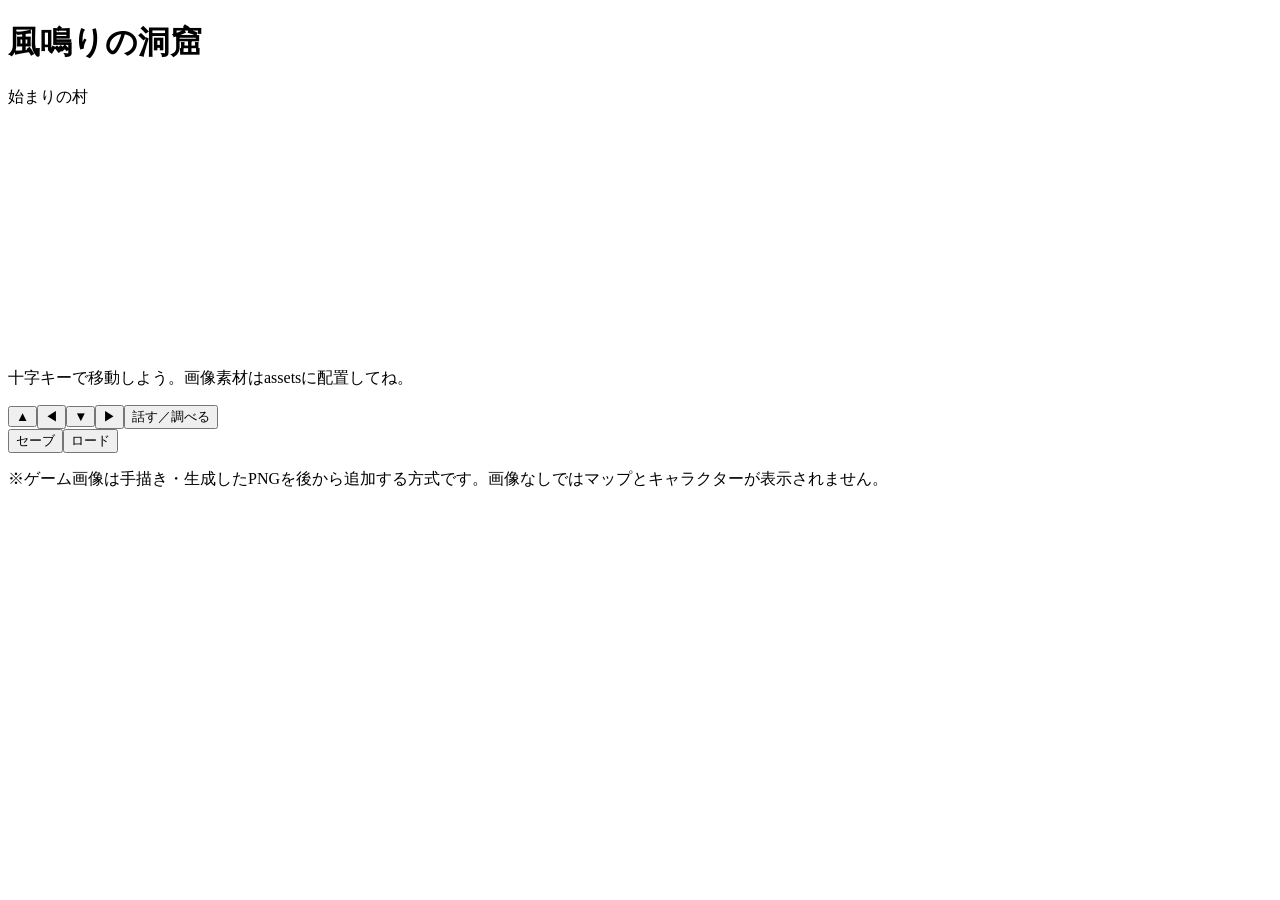
==== index.html @ 0caa6afa "Add RPG browser starter: index.html" ====
<!doctype html>
<html lang="ja"><head><meta charset="utf-8"><meta name="viewport" content="width=device-width,initial-scale=1,viewport-fit=cover"><title>風鳴りの洞窟 | Fantasy RPG</title><link rel="stylesheet" href="style.css"></head>
<body><main><h1>風鳴りの洞窟</h1><div id="place">始まりの村</div><div id="status"></div><canvas id="game" width="320" height="240" aria-label="ゲーム画面"></canvas><p id="message" role="status">十字キーで移動しよう。画像素材はassetsに配置してね。</p>
<section id="battle" hidden><div id="enemy-name"></div><img id="enemy-img" alt="敵"><p id="battle-msg"></p><div id="battle-menu"></div></section>
<div class="pad"><button data-dir="up" class="up">▲</button><button data-dir="left" class="left">◀</button><button data-dir="down" class="down">▼</button><button data-dir="right" class="right">▶</button><button id="interact" class="action">話す／調べる</button></div><div class="system"><button id="save">セーブ</button><button id="load">ロード</button></div>
<p class="note">※ゲーム画像は手描き・生成したPNGを後から追加する方式です。画像なしではマップとキャラクターが表示されません。</p></main><script src="game.js"></script></body></html>
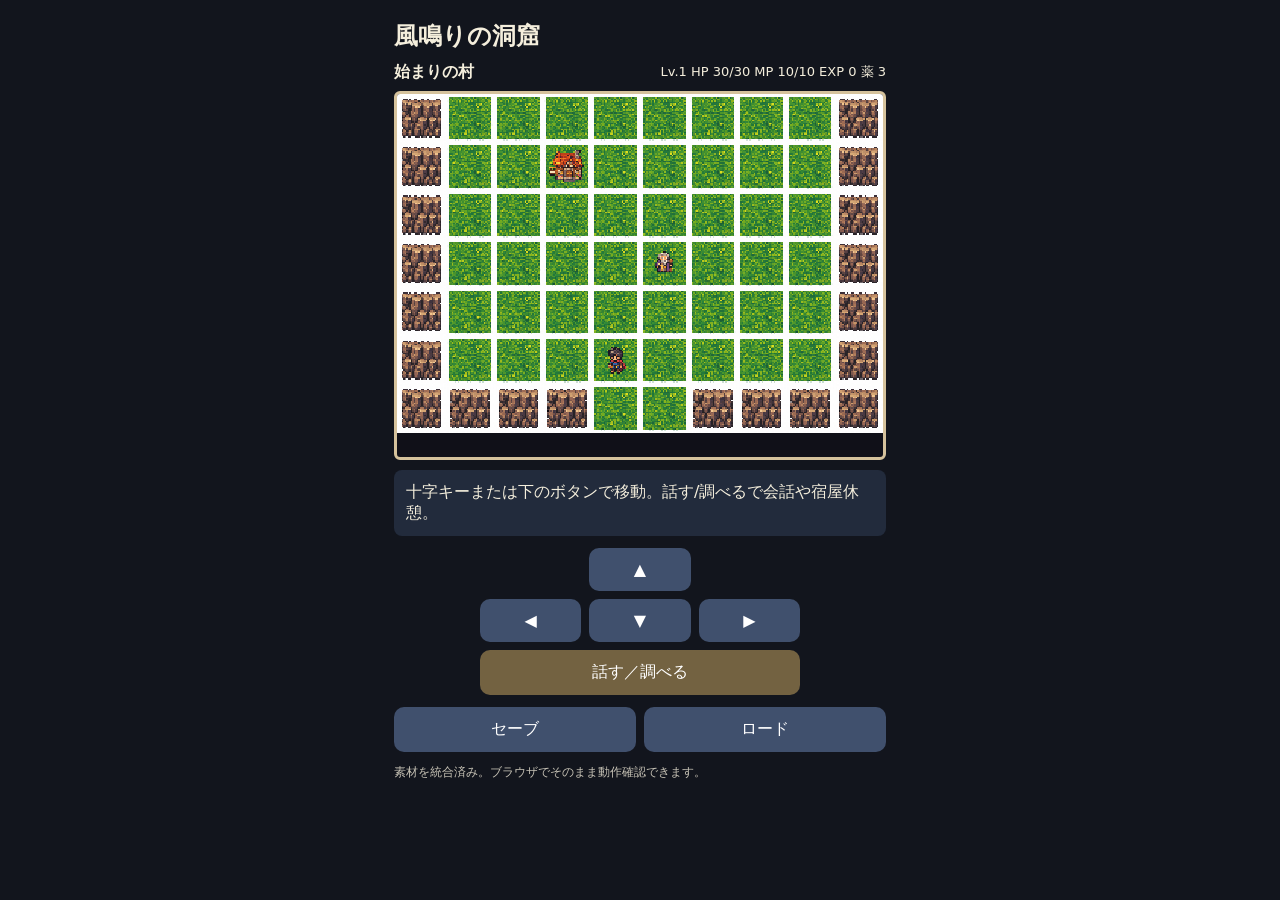
==== commit 5e42b172: "Embed generated sprite assets and playable game into standalone homepage" ====
--- a/index.html
+++ b/index.html
@@ -1,6 +1,178 @@
 <!doctype html>
-<html lang="ja"><head><meta charset="utf-8"><meta name="viewport" content="width=device-width,initial-scale=1,viewport-fit=cover"><title>風鳴りの洞窟 | Fantasy RPG</title><link rel="stylesheet" href="style.css"></head>
-<body><main><h1>風鳴りの洞窟</h1><div id="place">始まりの村</div><div id="status"></div><canvas id="game" width="320" height="240" aria-label="ゲーム画面"></canvas><p id="message" role="status">十字キーで移動しよう。画像素材はassetsに配置してね。</p>
-<section id="battle" hidden><div id="enemy-name"></div><img id="enemy-img" alt="敵"><p id="battle-msg"></p><div id="battle-menu"></div></section>
-<div class="pad"><button data-dir="up" class="up">▲</button><button data-dir="left" class="left">◀</button><button data-dir="down" class="down">▼</button><button data-dir="right" class="right">▶</button><button id="interact" class="action">話す／調べる</button></div><div class="system"><button id="save">セーブ</button><button id="load">ロード</button></div>
-<p class="note">※ゲーム画像は手描き・生成したPNGを後から追加する方式です。画像なしではマップとキャラクターが表示されません。</p></main><script src="game.js"></script></body></html>+<html lang="ja">
+<head>
+  <meta charset="utf-8">
+  <meta name="viewport" content="width=device-width,initial-scale=1,viewport-fit=cover">
+  <title>風鳴りの洞窟 | Fantasy RPG</title>
+  <style>*{box-sizing:border-box}body{margin:0;background:#12151d;color:#f4eedc;font-family:system-ui,"Hiragino Kaku Gothic ProN",sans-serif}button{font:inherit}.wrap{max-width:520px;margin:auto;padding:14px}h1{font-size:24px;margin:6px 0 10px}.meta{display:flex;justify-content:space-between;gap:12px;align-items:center;flex-wrap:wrap}#place{font-weight:700}#status{font-size:13px;min-height:20px}canvas{display:block;width:100%;aspect-ratio:4/3;image-rendering:pixelated;background:#101018;border:3px solid #d5c29c;border-radius:6px;margin-top:8px}#message,#battle{background:#222b3c;padding:12px;border-radius:8px;margin:10px 0}#message{min-height:72px}.battle-head{margin-bottom:8px}.battle-body{display:flex;gap:12px;align-items:center}#enemy-img{width:96px;height:96px;image-rendering:pixelated;background:rgba(255,255,255,.06);border-radius:6px}.battle-menu{display:grid;grid-template-columns:repeat(2,minmax(0,1fr));gap:8px;margin-top:10px}.battle-menu button,.system button,.pad button{appearance:none;border:none;border-radius:10px;background:#40506d;color:#fff;padding:12px 10px}.battle-menu button:active,.system button:active,.pad button:active{transform:translateY(1px);filter:brightness(.95)}.pad{display:grid;grid-template-columns:repeat(3,1fr);gap:8px;max-width:320px;margin:12px auto}.pad .up{grid-column:2}.pad .left{grid-column:1;grid-row:2}.pad .down{grid-column:2;grid-row:2}.pad .right{grid-column:3;grid-row:2}.pad .action{grid-column:1 / span 3;background:#736241}.system{display:grid;grid-template-columns:1fr 1fr;gap:8px}.note{font-size:12px;opacity:.8}@media (min-width:540px){#message{min-height:56px}}</style>
+</head>
+<body>
+  <main class="wrap">
+    <h1>風鳴りの洞窟</h1>
+    <div class="meta">
+      <div id="place">始まりの村</div>
+      <div id="status"></div>
+    </div>
+
+    <canvas id="game" width="320" height="240" aria-label="ゲーム画面"></canvas>
+    <p id="message" role="status">十字キーまたは下のボタンで移動。話す/調べるで会話や宿屋休憩。</p>
+
+    <section id="battle" hidden>
+      <div class="battle-head">
+        <strong id="enemy-name"></strong>
+      </div>
+      <div class="battle-body">
+        <img id="enemy-img" alt="敵" width="96" height="96">
+        <p id="battle-msg"></p>
+      </div>
+      <div id="battle-menu" class="battle-menu"></div>
+    </section>
+
+    <div class="pad">
+      <button data-dir="up" class="up">▲</button>
+      <button data-dir="left" class="left">◀</button>
+      <button data-dir="down" class="down">▼</button>
+      <button data-dir="right" class="right">▶</button>
+      <button id="interact" class="action">話す／調べる</button>
+    </div>
+
+    <div class="system">
+      <button id="save">セーブ</button>
+      <button id="load">ロード</button>
+    </div>
+
+    <p class="note">素材を統合済み。ブラウザでそのまま動作確認できます。</p>
+  </main>
+  <script>const TILE=32, VIEW_W=320, VIEW_H=240;
+const maps={
+  village:{name:"始まりの村",rows:["##########","#........#","#..H.....#","#........#","#....N...#","#........#","#........#","####..####"],npc:{x:5,y:4,text:"長老『風鳴りの洞窟に異変がある。気をつけてな。』"},exits:[{x:4,y:7,to:"field",tx:3,ty:6},{x:5,y:7,to:"field",tx:4,ty:6}]},
+  field:{name:"小さな草原",rows:["############","#..........#","#.......C..#","#..........#","#..........#","#..........#","#..........#","#..........#","###..#######"],exits:[{x:3,y:8,to:"village",tx:4,ty:6},{x:4,y:8,to:"village",tx:5,ty:6},{x:8,y:2,to:"cave",tx:1,ty:5}]},
+  cave:{name:"風鳴りの洞窟",rows:["##########","#........#","#..###...#","#..#.....#","#........#","#........#","#........#","##########"],boss:{x:7,y:2},exits:[{x:1,y:5,to:"field",tx:8,ty:3}]}
+};
+const fresh=()=>({map:"village",x:4,y:6,hp:30,maxHp:30,mp:10,maxMp:10,atk:8,level:1,exp:0,potions:3,steps:0,bossDefeated:false});
+let state=fresh(), enemy=null;
+const el=id=>document.getElementById(id);
+const canvas=el('game');
+const ctx=canvas.getContext('2d');
+ctx.imageSmoothingEnabled=false;
+const files={ground:'[data-uri]',wall:'[data-uri]',house:'[data-uri]',cave:'[data-uri]',npc:'[data-uri]',hero:'[data-uri]',slime:'[data-uri]',guardian:'[data-uri]'};
+const imgs={};
+for(const [name,file] of Object.entries(files)){
+  const img=new Image();
+  img.src=file;
+  img.onload=()=>render();
+  imgs[name]=img;
+}
+function tell(msg){el('message').textContent=msg;}
+function showStats(){
+  el('place').textContent=maps[state.map].name;
+  el('status').textContent=`Lv.${state.level} HP ${state.hp}/${state.maxHp} MP ${state.mp}/${state.maxMp} EXP ${state.exp} 薬 ${state.potions}`;
+}
+function cell(m,x,y){return m.rows[y]?.[x] ?? '#';}
+function paint(name,x,y,w=TILE,h=TILE){const img=imgs[name];if(img?.complete)ctx.drawImage(img,x,y,w,h);}
+function render(){
+  const m=maps[state.map];
+  ctx.clearRect(0,0,VIEW_W,VIEW_H);
+  const maxCamX=Math.max(0,m.rows[0].length-10), maxCamY=Math.max(0,m.rows.length-7);
+  const camX=Math.max(0,Math.min(maxCamX,state.x-4));
+  const camY=Math.max(0,Math.min(maxCamY,state.y-3));
+  const ox=camX*TILE, oy=camY*TILE;
+  for(let y=0;y<m.rows.length;y++){
+    for(let x=0;x<m.rows[0].length;x++){
+      const c=cell(m,x,y), px=x*TILE-ox, py=y*TILE-oy;
+      paint('ground',px,py);
+      if(c==='#') paint('wall',px,py);
+      if(c==='H') paint('house',px,py);
+      if(c==='C') paint('cave',px,py);
+      if(c==='N') paint('npc',px,py);
+    }
+  }
+  if(m.boss && !state.bossDefeated) paint('guardian',m.boss.x*TILE-ox,m.boss.y*TILE-oy);
+  paint('hero',state.x*TILE-ox,state.y*TILE-oy);
+  showStats();
+}
+function warp(to,x,y){state.map=to;state.x=x;state.y=y;tell(maps[to].name+'に入った。');render();}
+function move(dx,dy){
+  if(enemy) return;
+  const m=maps[state.map];
+  const x=state.x+dx, y=state.y+dy;
+  if(x<0||y<0||x>=m.rows[0].length||y>=m.rows.length) return;
+  const exit=m.exits.find(e=>e.x===x && e.y===y);
+  if(exit){warp(exit.to,exit.tx,exit.ty);return;}
+  if(cell(m,x,y)==='#') return;
+  if(m.npc && m.npc.x===x && m.npc.y===y){tell(m.npc.text);return;}
+  state.x=x; state.y=y; state.steps++;
+  if(m.boss && !state.bossDefeated && m.boss.x===x && m.boss.y===y){battle(true);return;}
+  if(state.map!=='village' && state.steps%7===0 && Math.random()<0.65){battle(false);return;}
+  render();
+}
+function interact(){
+  if(enemy) return;
+  const m=maps[state.map];
+  if(m.npc && Math.abs(state.x-m.npc.x)+Math.abs(state.y-m.npc.y)<=1){tell(m.npc.text);return;}
+  if(state.map==='village' && Math.abs(state.x-3)+Math.abs(state.y-2)<=1){state.hp=state.maxHp;state.mp=state.maxMp;tell('宿屋で休んだ。HPとMPが全回復した。');render();return;}
+  tell('特に何もない。');
+}
+function battle(isBoss){
+  enemy=isBoss?{name:'洞窟の守護者',hp:48,atk:7,exp:20,boss:true,img:'guardian'}:{name:'スライム',hp:15,atk:4,exp:5,boss:false,img:'slime'};
+  el('battle').hidden=false;
+  el('enemy-name').textContent=enemy.name;
+  el('enemy-img').src=imgs[enemy.img].src;
+  const menu=el('battle-menu');
+  menu.replaceChildren();
+  [['攻撃','attack'],['魔法 MP3','magic'],['ポーション','potion'],['逃げる','run']].forEach(([label,action])=>{
+    const b=document.createElement('button');b.textContent=label;b.onclick=()=>turn(action);menu.append(b);
+  });
+  sayBattle(enemy.name+'が現れた！');
+}
+function sayBattle(s){el('battle-msg').textContent=s;tell(s);}
+function endBattle(){enemy=null;el('battle').hidden=true;render();}
+function turn(action){
+  if(!enemy) return;
+  let s='';
+  if(action==='run'){
+    if(enemy.boss) s='守護者からは逃げられない！';
+    else if(Math.random()<0.75){sayBattle('逃げ切った！');endBattle();return;}
+    else s='逃げられなかった！';
+  } else if(action==='potion'){
+    if(!state.potions){sayBattle('ポーションがない！');return;}
+    state.potions--; const heal=Math.min(20,state.maxHp-state.hp); state.hp+=heal; s=`HPを${heal}回復！`;
+  } else if(action==='magic'){
+    if(state.mp<3){sayBattle('MPが足りない！');return;}
+    state.mp-=3; const d=12+Math.floor(Math.random()*5); enemy.hp-=d; s=`ファイア！ ${d}ダメージ！`;
+  } else {
+    const d=Math.max(1,state.atk+Math.floor(Math.random()*5)-2); enemy.hp-=d; s=`攻撃！ ${d}ダメージ！`;
+  }
+  if(enemy.hp<=0){
+    s+=` ${enemy.name}を倒した！`; state.exp+=enemy.exp;
+    if(enemy.boss){state.bossDefeated=true; s+=' 序章クリア！';}
+    while(state.exp>=state.level*12){state.exp-=state.level*12; state.level++; state.maxHp+=5; state.maxMp+=2; state.atk+=2; state.hp=state.maxHp; state.mp=state.maxMp; s+=` レベル${state.level}に上がった！`;}
+    endBattle(); tell(s); return;
+  }
+  const dmg=Math.max(1,enemy.atk+Math.floor(Math.random()*3)-1); state.hp-=dmg; s+=` ${enemy.name}の攻撃！ ${dmg}ダメージ。`;
+  if(state.hp<=0){state.hp=state.maxHp;state.mp=state.maxMp;endBattle();warp('village',4,6);tell('力尽きた……村で目を覚ました。');return;}
+  sayBattle(s); render();
+}
+function save(){localStorage.setItem('fantasy-rpg-save-v1',JSON.stringify(state)); tell('セーブした。');}
+function load(){
+  const s=JSON.parse(localStorage.getItem('fantasy-rpg-save-v1')||'null');
+  if(!s||!maps[s.map]){tell('セーブデータがない。');return;}
+  state={...fresh(),...s}; enemy=null; el('battle').hidden=true; render(); tell('ロードした。');
+}
+const dirs={up:[0,-1],down:[0,1],left:[-1,0],right:[1,0]};
+for(const button of document.querySelectorAll('[data-dir]')){
+  let timer=null;
+  const step=()=>move(...dirs[button.dataset.dir]);
+  button.addEventListener('pointerdown',e=>{e.preventDefault();step(); clearInterval(timer); timer=setInterval(step,165);});
+  ['pointerup','pointercancel','pointerleave'].forEach(name=>button.addEventListener(name,()=>clearInterval(timer)));
+}
+el('interact').onclick=interact; el('save').onclick=save; el('load').onclick=load;
+window.addEventListener('keydown',e=>{
+  const k={ArrowUp:[0,-1],w:[0,-1],ArrowDown:[0,1],s:[0,1],ArrowLeft:[-1,0],a:[-1,0],ArrowRight:[1,0],d:[1,0]};
+  if(k[e.key]){e.preventDefault(); if(!e.repeat) move(...k[e.key]);}
+  else if(e.key==='Enter'||e.key===' '){e.preventDefault(); interact();}
+});
+render();
+</script>
+</body>
+</html>
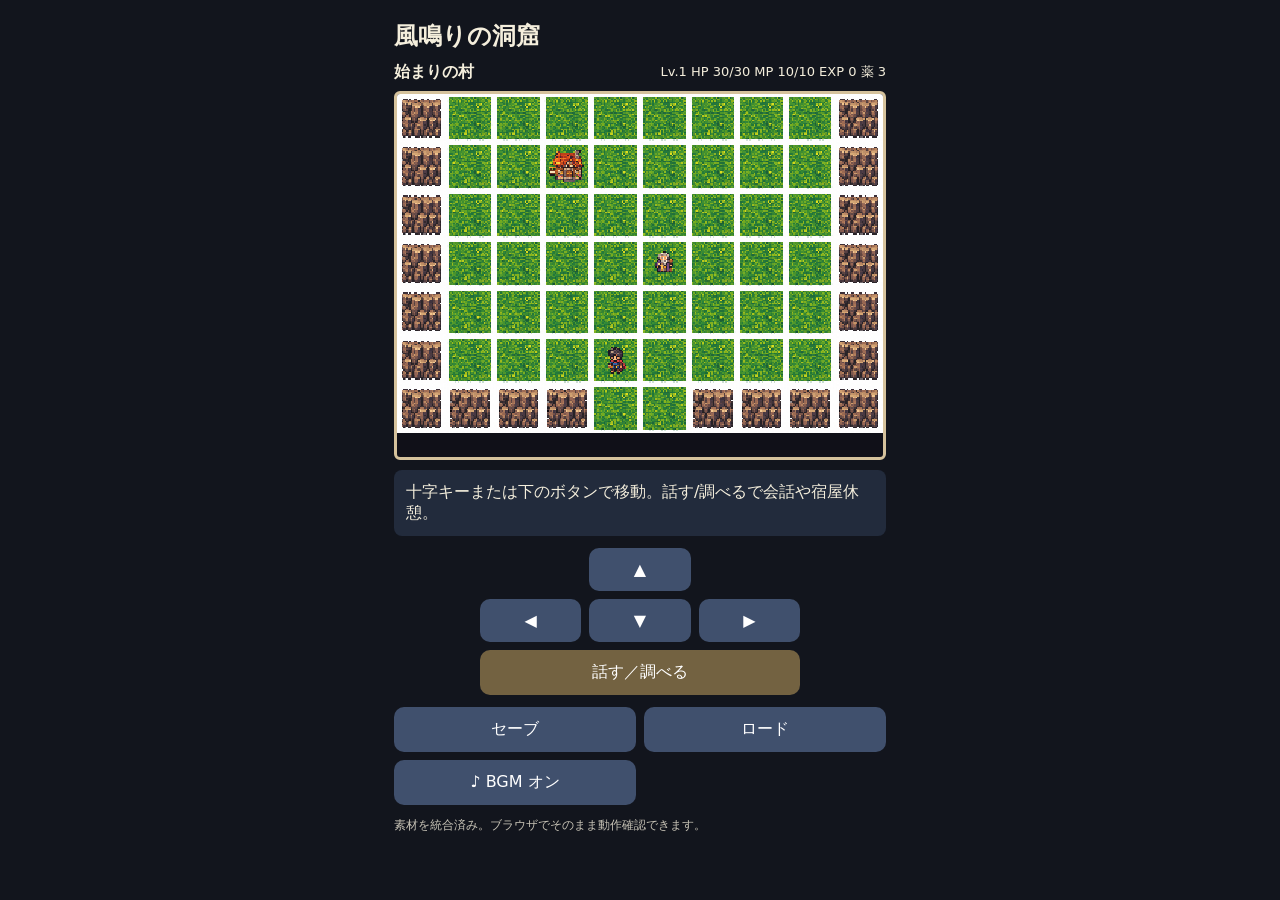
==== commit a1a6a246: "Integrate original battle BGM with iPhone-safe audio toggle and combat transitions" ====
--- a/index.html
+++ b/index.html
@@ -39,10 +39,12 @@
     <div class="system">
       <button id="save">セーブ</button>
       <button id="load">ロード</button>
+      <button id="music-toggle" aria-pressed="false">♪ BGM オフ</button>
     </div>
 
     <p class="note">素材を統合済み。ブラウザでそのまま動作確認できます。</p>
   </main>
+  <script src="music/battle.js"></script>
   <script>const TILE=32, VIEW_W=320, VIEW_H=240;
 const maps={
   village:{name:"始まりの村",rows:["##########","#........#","#..H.....#","#........#","#....N...#","#........#","#........#","####..####"],npc:{x:5,y:4,text:"長老『風鳴りの洞窟に異変がある。気をつけてな。』"},exits:[{x:4,y:7,to:"field",tx:3,ty:6},{x:5,y:7,to:"field",tx:4,ty:6}]},
@@ -114,6 +116,7 @@
   tell('特に何もない。');
 }
 function battle(isBoss){
+  if(window.FantasyMusic && musicEnabled) window.FantasyMusic.start();
   enemy=isBoss?{name:'洞窟の守護者',hp:48,atk:7,exp:20,boss:true,img:'guardian'}:{name:'スライム',hp:15,atk:4,exp:5,boss:false,img:'slime'};
   el('battle').hidden=false;
   el('enemy-name').textContent=enemy.name;
@@ -126,7 +129,7 @@
   sayBattle(enemy.name+'が現れた！');
 }
 function sayBattle(s){el('battle-msg').textContent=s;tell(s);}
-function endBattle(){enemy=null;el('battle').hidden=true;render();}
+function endBattle(){enemy=null;el('battle').hidden=true;if(window.FantasyMusic)window.FantasyMusic.stop();render();}
 function turn(action){
   if(!enemy) return;
   let s='';
@@ -157,8 +160,19 @@
 function load(){
   const s=JSON.parse(localStorage.getItem('fantasy-rpg-save-v1')||'null');
   if(!s||!maps[s.map]){tell('セーブデータがない。');return;}
-  state={...fresh(),...s}; enemy=null; el('battle').hidden=true; render(); tell('ロードした。');
+  state={...fresh(),...s}; enemy=null; el('battle').hidden=true; if(window.FantasyMusic)window.FantasyMusic.stop(); render(); tell('ロードした。');
 }
+let musicEnabled=localStorage.getItem('fantasy-rpg-music')!=='off';
+const musicButton=el('music-toggle');
+function refreshMusicButton(){musicButton.textContent=musicEnabled?'♪ BGM オン':'♪ BGM オフ';musicButton.setAttribute('aria-pressed',String(musicEnabled));}
+refreshMusicButton();
+musicButton.addEventListener('click',async()=>{
+  musicEnabled=!musicEnabled;
+  localStorage.setItem('fantasy-rpg-music',musicEnabled?'on':'off');refreshMusicButton();
+  if(!window.FantasyMusic){tell('BGMの読み込みに失敗した。再読み込みしてね。');return;}
+  if(musicEnabled){const ok=await window.FantasyMusic.start();if(!ok)tell('この環境では音声を再生できなかった。');}
+  else window.FantasyMusic.stop();
+});
 const dirs={up:[0,-1],down:[0,1],left:[-1,0],right:[1,0]};
 for(const button of document.querySelectorAll('[data-dir]')){
   let timer=null;
